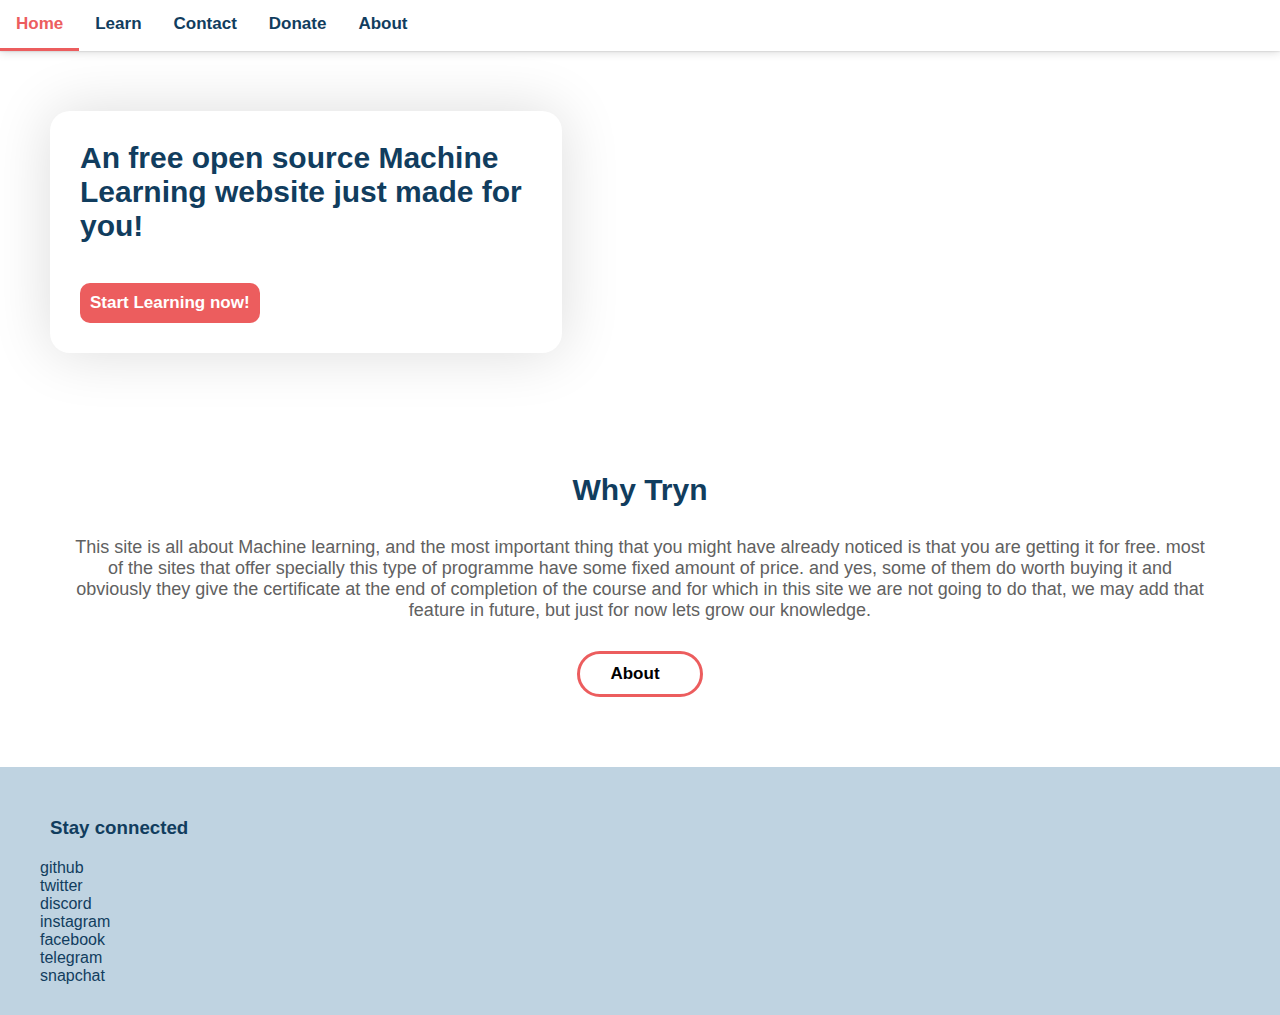
==== index.html @ d78117bd "created new files on section learn." ====
<!DOCTYPE html>
<html>
<head>

<title>ML</title>    
<meta name="viewport" content="width=device-width, initial-scale=1">
<link rel="stylesheet" href="style.css" >
<link rel="stylesheet" href="https://cdnjs.cloudflare.com/ajax/libs/font-awesome/5.15.3/css/all.min.css" integrity="sha512-iBBXm8fW90+nuLcSKlbmrPcLa0OT92xO1BIsZ+ywDWZCvqsWgccV3gFoRBv0z+8dLJgyAHIhR35VZc2oM/gI1w==" crossorigin="anonymous" />

</head>
<body>

<div class="topnav" id="myTopnav">
  <a href="#home"><b>Home</b></a>
  <a href="#"><b>Learn</b></a>
  <a href="#"><b>Contact</b></a>
  <a href="#"><b>Donate</b></a>
  <a href="#"><b>About</b></a>
</div>    

<div id="mySidenav" class="sidenav">
  <a href="javascript:void(0)" class="closebtn" onclick="closeNav()">&times;</a>
  <a href="#home">Home</a>
  <a href="#">Learn</a>
  <a href="#">Contact</a>
  <a href="#">Donate</a>
  <a href="#">About</a>
</div>

<div class="hidenav" >
    <div class="navContainer">
        <div class="nav" style="width:40%">
            <span class="handburger" style="font-size:30px;cursor:pointer;color:#223d55" onclick="openNav()">&#9776;</span>
        </div>
        <div class="logoname" style="width:60%">
            <h2 style="color: #223d55" >TRYN</h2>
        </div>
    </div>
</div>

<div class="welcome-image">
    <img src="ml.jpeg" >
</div>

<div class="welcome-section" >
    <div class="landing-container" >
        <h1>An free open source Machine Learning website just made for you!</h1>
        <button class="start-learning-button" ><b>Start Learning now!</b></button>
    </div>
</div>

<br>
<div class="why-use-this-site" >
    <h1 style="color: #113d5e" class="why-tryn">Why Tryn</h1>
    <br>
    <p style="color: #616161;" class="why-try-reason">This site is all about Machine learning, and the most important thing that you might have already noticed is that you are getting it for free.
        
        most of the sites that offer specially this type of programme have some fixed amount of price.
        
        and yes, some of them do worth buying it and obviously they give the certificate at the end of completion of the course
        
        and for which in this site we are not going to do that, we may add that feature in future, but just for now
        
        lets grow our knowledge.
    </p>
    <button class="about-redirect-btn" ><b>About</b><span style="margin-left: 10px;"><i class="fas fa-arrow-right"></i></span></button>
</div>


<footer>
    <div class="stay-connected">
        <h3>Stay connected</h3>
    </div>
    <div class="social-media">
        <a href="https://www.github.com/ruthvik4215" class="sm" ><span style="margin-right: 10px;margin-top:10px;"><i class="fab fa-github"></i></span>github<br></a>
        <a href="https://www.twitter.com/Ruthvik_Bemidi" class="sm" ><span style="margin-right: 10px;margin-top:10px;"><i class="fab fa-twitter"></i></span>twitter<br></a>
        <a href="https://www.discord.com/Ruthvik#6965" class="sm" ><span style="margin-right: 10px;"><i class="fab fa-discord"></i></span>discord<br></a>
        <a href="https://www.instagram.com/ruthvik.b_" class="sm" ><span style="margin-right: 10px;"><i class="fab fa-instagram"></i></span>instagram<br></a>
        <a href="https://www.facebook.com/ruthvik-bemidi" class="sm" ><span style="margin-right: 10px;"><i class="fab fa-facebook"></i></span>facebook<br></a>
        <a href="https://t.me/joinchat/ExWai4T7HOZetkMJ" class="sm" ><span style="margin-right: 10px;"><i class="fab fa-telegram"></i></span>telegram<br></a>
        <a href="https://www.snapchat.com/ruthvik4215" class="sm" ><span style="margin-right: 10px;"><i class="fab fa-snapchat"></i></span>snapchat<br></a>
    </div>
</footer>

<script src="index.js" >
</script>
   
</body>
</html>
---- style.css ----
* {
  margin: 0;
  box-sizing: border-box;
}

body {
  font-family: "Lato", sans-serif;
}

a {
    outline: none;
    -webkit-tap-highlight-color: transparent;
    text-decoration: none;
}

.topnav {
  overflow: hidden;
  background-color: white;
  box-shadow: 0 0px 2px 0 rgba(0,0,0,0.19), 0 0px 10px 0 rgba(0,0,0,0.19);
}

.topnav a {
  float: left;
  display: block;
  color: #113d5e;
  text-align: center;
  padding: 14px 16px;
  text-decoration: none;
  font-size: 17px;
}

.topnav a:hover {
    border-bottom: 3px solid #ec5d5e;
    color: #ec5d5e;
}

.sidenav {
  height: 100%;
  width: 0;
  position: fixed;
  z-index: 1;
  top: 0;
  left: 0;
  background-color: #111;
  overflow-x: hidden;
  transition: 0.5s;
  padding-top: 60px;
}

.sidenav a {
  padding: 18px 8px 8px 32px;
  outline: none;
  -webkit-tap-highlight-color: transparent;
  text-decoration: none;
  font-size: 25px;
  color: #818181;
  display: block;
  transition: 0.3s;
}

.sidenav a:hover {
  color: #f1f1f1;
}

.sidenav .closebtn {
  position: absolute;
  outline: none;
  -webkit-tap-highlight-color: transparent;
  top: 0;
  right: 25px;
  font-size: 36px;
  margin-left: 50px;
}

.hidenav {
    display: none;
}

.navContainer {
    display: flex;
    padding: 5px;

}

.nav {
    display: none;
    outline: none;
    -webkit-tap-highlight-color: transparent;
    display:inline-block;
}

.welcome-image {
  display: none;
}

.welcome-section {
    padding-top: 10px;
}

.landing-container {
    width: 40%;
    margin : 100px;
    color: #113d5e;
    padding: 100px;
    box-shadow: 0 0px 0px 0 rgba(0,0,0,0.19), 0 0px 60px 0 rgba(0,0,0,0.14);
    border-radius: 20px;
}


button {
    outline: none;
    -webkit-tap-highlight-color: transparent;
    border:none;
}

.start-learning-button {
    margin-top: 40px;
    background-color: #ec5d5e;
    border-radius: 10px;
    padding: 10px;
    border: none;
    color: white;
    font-size: 17px;
    cursor: pointer;
    transition-duration: 0.4s;
}

.start-learning-button:hover, .start-learning-button::after {
  color: #ec5d5e;
  padding: 7px;
  border: 3.5px solid #ec5d5e;
  background-color: white;
}

.why-use-this-site {
  text-align: center;
  font-family: Roboto, sans-serif;
  margin-top: 20px;
  padding: 40px;
  height: 250px;
}

.why-tryn {
  margin: 12px;
  font-size: 30px;
}

.why-try-reason {
  font-size: 18px;
  margin-left: 50px;
  margin-right: 50px;
}

.about-redirect-btn {
  margin: 30px;
  background-color: white;
  font-size: 17px;
  cursor: pointer;
  transition-duration: 0.4s;
  border-radius: 50px;
  padding-left: 20px;
  padding: 10px 30px 10px 30px;
  border: 3px solid #ec5d5e;
}

.about-redirect-btn:hover, .about-redirect-btn::after {
  color: white;
  background-color: #ec5d5e;
}

.stay-connected {
  padding: 20px;
  color: #113d5e;
}

.sm {
  color: #113d5e;
  margin-top: 15px;
  cursor: pointer;
  transition-duration: 0.2s;
}

.sm:hover, .sm::after {
  color: white;
}

@media screen and (max-height: 450px) {
  .sidenav {padding-top: 15px;}
  .sidenav a {font-size: 18px;}
}

@media screen and (max-width: 600px) {
    .nav {
        display: block;
        outline: none;
        -webkit-tap-highlight-color: transparent;

    }

    .topnav {
        display: none;
    }

    .hidenav {
        display: block;
    }

    .welcome-image {
      display: block;
      width: 100%;
      height: 100%;
    }

    img {
      width: 100%;
      height: 100%;
      margin-bottom: -30px;
    }

    .welcome-section {
        width: 100%;
        background-image: none;
        height: 90%;
        display: block;
    }

    .landing-container {
        font-size: 12px;
        margin: 20px;
        width: 90%;
        padding: 20px;
    }

    .why-use-this-site {
      padding: 15px;
      border-radius: 10px;
      box-shadow: 0 0px 0px 0 rgba(0, 0, 0, 0.19), 0 0px 60px 0 rgba(0, 0, 0, 0.14);
      margin: 15px;
      height: 100%;
    }

    .why-tryn {
      font-size: 31px;
    }

    .why-try-reason {
      font-size: 16px;
      margin-left: 10px;
      margin-right: 10px;
    }

    .about-redirect-btn {
      margin-top: 25px;
      cursor: pointer;
      padding: 10px 35px 10px 35px;
    }

    .stay-connected {
      width: 90%;
    }
}

footer {
  background-color: #bfd3e1;
  margin-top: 20px;
  height: 100%;
  padding: 30px;
}

@media screen and (min-width: 601px) {
  .landing-container {
    padding: 30px;
    margin: 50px;
    font-size: 15px;
    width: 60%;
  }

  .welcome-section {
    background-size: 150% 150%;
  }

  .why-use-this-site {
    height: 100%;
    width: 100%;
    padding: 20px;
  }
}

@media screen and (min-width: 1000px) {
  .landing-container {
    width: 40%;
  }
}
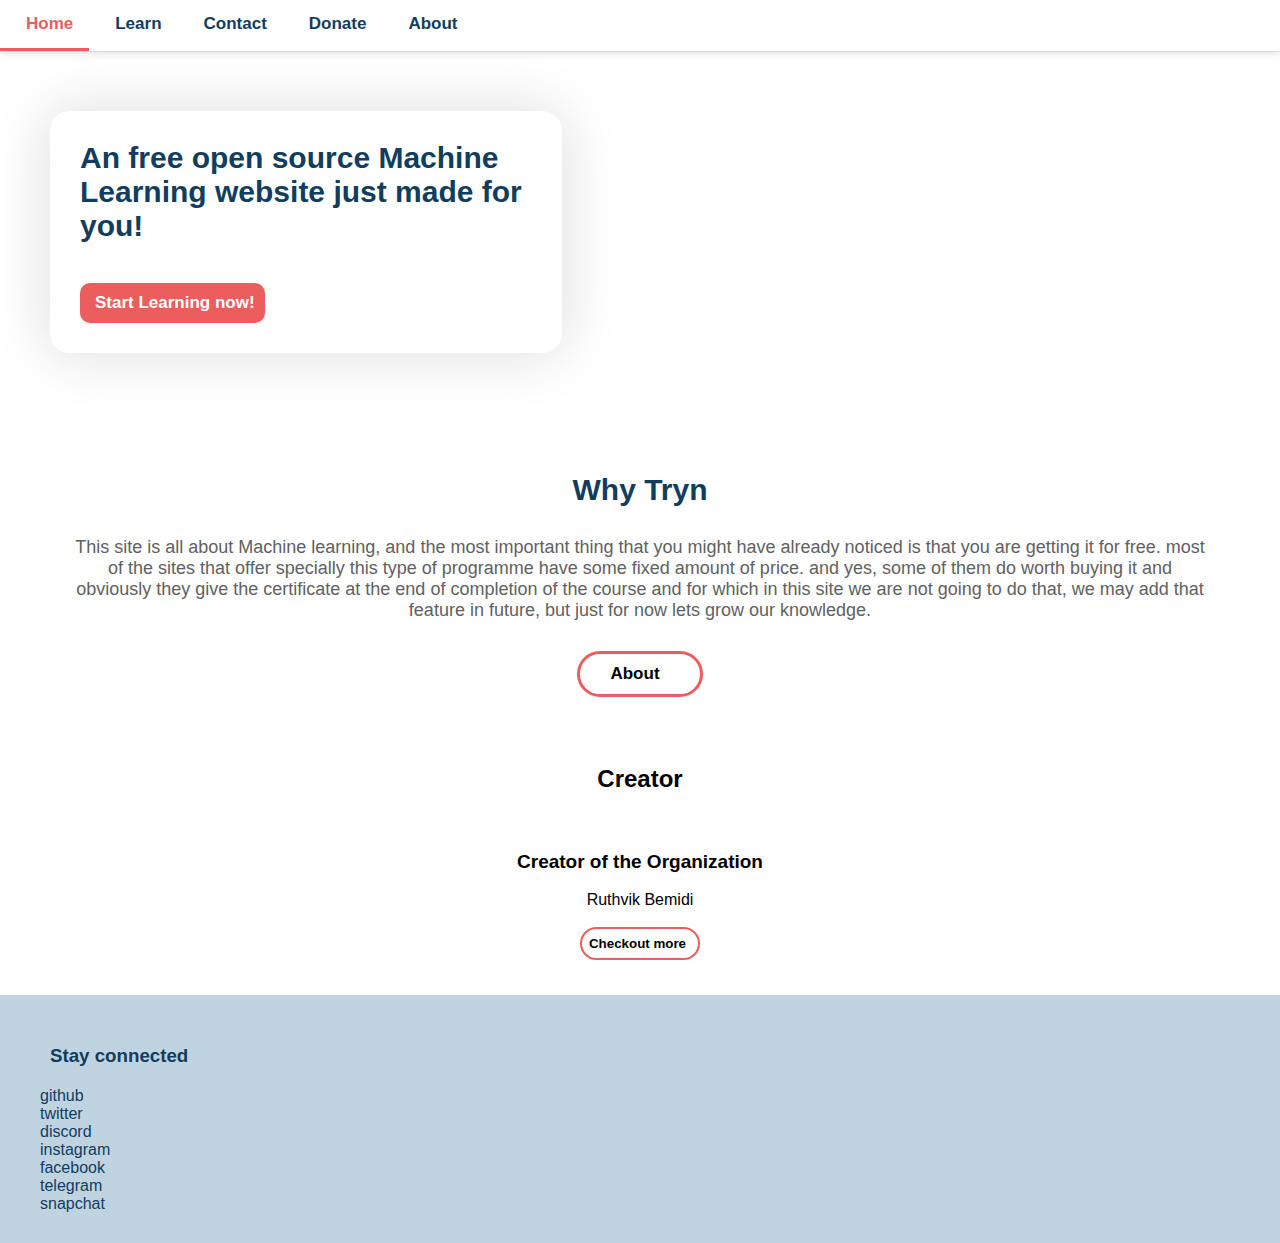
==== commit 389fc53a: "created new files in section learn." ====
--- a/index.html
+++ b/index.html
@@ -11,20 +11,76 @@
 <body>
 
 <div class="topnav" id="myTopnav">
-  <a href="#home"><b>Home</b></a>
-  <a href="#"><b>Learn</b></a>
-  <a href="#"><b>Contact</b></a>
-  <a href="#"><b>Donate</b></a>
-  <a href="#"><b>About</b></a>
+  <a href="#home">
+      <span style="margin-right: 10px;" >
+          <i class="fas fa-home"></i>
+      </span>
+      <b>Home</b>
+  </a>
+  <a href="whatisml.html">
+      <span style="margin-right: 10px;" >
+          <i class="fas fa-graduation-cap"></i>
+      </span>
+      <b>Learn</b>
+    </a>
+  <a href="#">
+      <span style="margin-right: 10px;" >
+          <i class="fas fa-users"></i>
+      </span>
+      <b>Contact</b>
+    </a>
+  <a href="#">
+      <span style="margin-right: 10px;" >
+          <i class="fas fa-hand-holding-usd"></i>
+      </span>
+      <b>Donate</b>
+    </a>
+  <a href="#">
+      <span style="margin-right: 10px;" >
+          <i class="fas fa-info-circle"></i>
+      </span>
+      <b>About</b>
+    </a>
 </div>    
 
 <div id="mySidenav" class="sidenav">
   <a href="javascript:void(0)" class="closebtn" onclick="closeNav()">&times;</a>
-  <a href="#home">Home</a>
-  <a href="#">Learn</a>
-  <a href="#">Contact</a>
-  <a href="#">Donate</a>
-  <a href="#">About</a>
+  <a href="#home">
+      <span style="margin-right: 10px;" >
+          <i class="fas fa-home"></i>
+      </span>
+      <b>Home</b>
+    </a>
+  <a href="whatisml.html">
+      <span style="margin-right: 10px;" >
+          <i class="fas fa-graduation-cap"></i>
+      </span>
+      <b>Learn</b>
+    </a>
+  <a href="#">
+      <span style="margin-right: 10px;" >
+          <i class="fas fa-envelope"></i>
+      </span>
+      <b>Contact</b>
+    </a>
+  <a href="#">
+      <span style="margin-right: 10px;" >
+          <i class="fas fa-hand-holding-usd"></i>
+      </span>
+      <b>Donate</b>
+    </a>
+  <a href="#" >
+    <span style="margin-right: 10px;" >
+        <i class="fas fa-users-cog"></i>
+    </span>
+    <b>Team</b>
+  </a>
+  <a href="#">
+      <span style="margin-right: 10px;" >
+          <i class="fas fa-info-circle"></i>
+      </span>
+      <b>About</b>
+    </a>
 </div>
 
 <div class="hidenav" >
@@ -45,7 +101,14 @@
 <div class="welcome-section" >
     <div class="landing-container" >
         <h1>An free open source Machine Learning website just made for you!</h1>
-        <button class="start-learning-button" ><b>Start Learning now!</b></button>
+        <a href="whatisml.html" >
+            <button class="start-learning-button" >
+                <span style="margin-right:5px;" >
+                    <i class="fas fa-graduation-cap"></i>
+                </span>
+                <b>Start Learning now!</b>
+            </button>
+        </a>
     </div>
 </div>
 
@@ -64,6 +127,25 @@
         lets grow our knowledge.
     </p>
     <button class="about-redirect-btn" ><b>About</b><span style="margin-left: 10px;"><i class="fas fa-arrow-right"></i></span></button>
+</div>
+
+<br>
+<h2 style="text-align: center;" >Creator</h2>
+<br>
+
+<div class="creator">
+    <div class="creator-info">
+        <h2 style="font-size: 19px;margin-top: 10px;" >Creator of the Organization</h2>
+        <br>
+        <p style="font-size: 16px;" >Ruthvik Bemidi</p>
+        <br>
+        <button class="creator-button" >
+            Checkout more
+            <span style="margin-left: 5px;" >
+                <i class="fas fa-angle-double-right"></i>
+            </span>
+        </button>
+    </div>
 </div>
 
 
--- a/style.css
+++ b/style.css
@@ -11,12 +11,14 @@
     outline: none;
     -webkit-tap-highlight-color: transparent;
     text-decoration: none;
+    cursor: pointer;
 }
 
 .topnav {
   overflow: hidden;
   background-color: white;
   box-shadow: 0 0px 2px 0 rgba(0,0,0,0.19), 0 0px 10px 0 rgba(0,0,0,0.19);
+  cursor: pointer;
 }
 
 .topnav a {
@@ -27,11 +29,13 @@
   padding: 14px 16px;
   text-decoration: none;
   font-size: 17px;
+  cursor: pointer;
 }
 
 .topnav a:hover {
     border-bottom: 3px solid #ec5d5e;
     color: #ec5d5e;
+    cursor: pointer;
 }
 
 .sidenav {
@@ -41,7 +45,7 @@
   z-index: 1;
   top: 0;
   left: 0;
-  background-color: #111;
+  background-color: #000220;
   overflow-x: hidden;
   transition: 0.5s;
   padding-top: 60px;
@@ -54,6 +58,7 @@
   text-decoration: none;
   font-size: 25px;
   color: #818181;
+  font-size: 20px;
   display: block;
   transition: 0.3s;
 }
@@ -111,6 +116,7 @@
     outline: none;
     -webkit-tap-highlight-color: transparent;
     border:none;
+    cursor: pointer;
 }
 
 .start-learning-button {
@@ -184,6 +190,28 @@
   color: white;
 }
 
+.creator {
+  margin: 15px;
+  padding: 15px;
+  box-shadow: 0 0px 0px 0 rgba(0,0,0,0.19), 0 0px 60px 0 rgba(0,0,0,0.14);
+  border-radius: 10px;
+  text-align: center;
+}
+
+.creator-button {
+  border-radius: 50px;
+  padding: 7px;
+  background-color:white;
+  border:2px solid #ec5d5e;
+  font-weight: bold;
+}
+
+.creator-button:hover, .creator-button::after {
+  background-color: #ec5d5e;
+  color: white;
+}
+
+
 @media screen and (max-height: 450px) {
   .sidenav {padding-top: 15px;}
   .sidenav a {font-size: 18px;}
@@ -290,4 +318,8 @@
   .landing-container {
     width: 40%;
   }
+
+  .creator {
+    box-shadow: none;
+  }
 }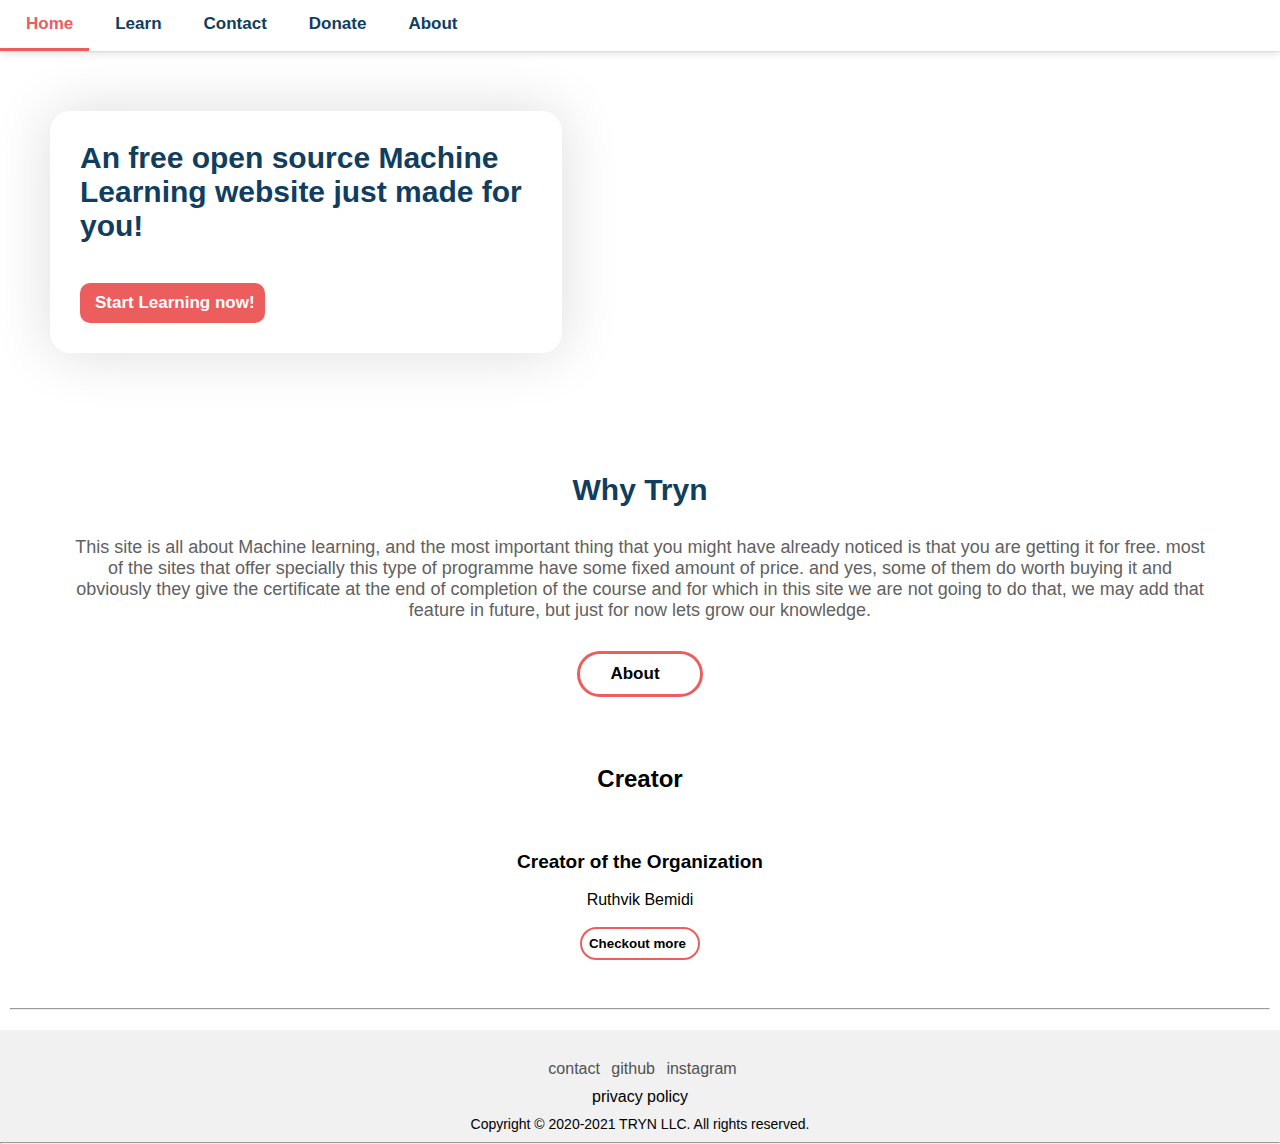
==== commit ca4f05c3: "modified some files in design." ====
--- a/index.html
+++ b/index.html
@@ -11,7 +11,7 @@
 <body>
 
 <div class="topnav" id="myTopnav">
-  <a href="#home">
+  <a href="index.html">
       <span style="margin-right: 10px;" >
           <i class="fas fa-home"></i>
       </span>
@@ -45,7 +45,7 @@
 
 <div id="mySidenav" class="sidenav">
   <a href="javascript:void(0)" class="closebtn" onclick="closeNav()">&times;</a>
-  <a href="#home">
+  <a href="index.html">
       <span style="margin-right: 10px;" >
           <i class="fas fa-home"></i>
       </span>
@@ -148,21 +148,44 @@
     </div>
 </div>
 
+<br>
+<hr style="margin: 0px 10px 0px 10px;" >
 
 <footer>
-    <div class="stay-connected">
-        <h3>Stay connected</h3>
+
+    <div class="footer-text" style="text-align: center;" >
+        <div class="footer-text-links">
+            <a href="#contact" style="margin-right: 7px;" class="footer-text-link-contact" >
+                <span style="margin-right: 5px;" >
+                    <i class="fas fa-envelope" ></i>
+                </span>
+                contact
+            </a>
+            <a href="https://www.github.com/ruthvik4215" style="margin-right: 7px;" class="footer-text-link-github" >
+                <span>
+                    <i class="fab fa-github" ></i>
+                </span>
+                github
+            </a>
+            <a href="https://www.instagram.com/ruthvik.b_" class="footer-text-link-instagram" >
+                <span>
+                    <i class="fab fa-instagram" ></i>
+                </span>
+                instagram
+            </a>
+        </div>
+        <div class="footer-privacy-policy" style="margin-top: 10px;" >
+            <a>privacy policy</a>
+        </div>
+        <div class="footer-copyrights" style="margin-top: 10px;margin-bottom: -20px;font-size: 14px;" >
+            <p>Copyright © 2020-2021 TRYN LLC. All rights reserved.</p>
+        </div>
     </div>
-    <div class="social-media">
-        <a href="https://www.github.com/ruthvik4215" class="sm" ><span style="margin-right: 10px;margin-top:10px;"><i class="fab fa-github"></i></span>github<br></a>
-        <a href="https://www.twitter.com/Ruthvik_Bemidi" class="sm" ><span style="margin-right: 10px;margin-top:10px;"><i class="fab fa-twitter"></i></span>twitter<br></a>
-        <a href="https://www.discord.com/Ruthvik#6965" class="sm" ><span style="margin-right: 10px;"><i class="fab fa-discord"></i></span>discord<br></a>
-        <a href="https://www.instagram.com/ruthvik.b_" class="sm" ><span style="margin-right: 10px;"><i class="fab fa-instagram"></i></span>instagram<br></a>
-        <a href="https://www.facebook.com/ruthvik-bemidi" class="sm" ><span style="margin-right: 10px;"><i class="fab fa-facebook"></i></span>facebook<br></a>
-        <a href="https://t.me/joinchat/ExWai4T7HOZetkMJ" class="sm" ><span style="margin-right: 10px;"><i class="fab fa-telegram"></i></span>telegram<br></a>
-        <a href="https://www.snapchat.com/ruthvik4215" class="sm" ><span style="margin-right: 10px;"><i class="fab fa-snapchat"></i></span>snapchat<br></a>
-    </div>
+
 </footer>
+<hr>
+
+
 
 <script src="index.js" >
 </script>
--- a/style.css
+++ b/style.css
@@ -211,6 +211,48 @@
   color: white;
 }
 
+.footer {
+  text-align: center;
+  display: flex;
+  margin: 5px;
+  background-color: #f1f1f1;
+}
+
+.footer-text-link-contact {
+  opacity: 0.8;
+  color: #292929;
+  transition-duration: 0.4s;
+}
+
+.footer-text-link-contact:hover, .footer-text-link-contact::after {
+  color: black;
+  font-weight: bold;
+}
+
+.footer-text-link-github {
+  opacity: 0.8;
+  color: #292929;
+  transition-duration: 0.4s;
+}
+
+.footer-text-link-github:hover,
+.footer-text-link-github::after {
+  color: black;
+  font-weight: bold;
+}
+
+.footer-text-link-instagram {
+  opacity: 0.8;
+  color: #292929;
+  transition-duration: 0.4s;
+}
+
+.footer-text-link-instagram:hover,
+.footer-text-link-instagram::after {
+  color: black;
+  font-weight: bold;
+}
+
 
 @media screen and (max-height: 450px) {
   .sidenav {padding-top: 15px;}
@@ -289,7 +331,7 @@
 }
 
 footer {
-  background-color: #bfd3e1;
+  background-color: #f1f1f1;
   margin-top: 20px;
   height: 100%;
   padding: 30px;
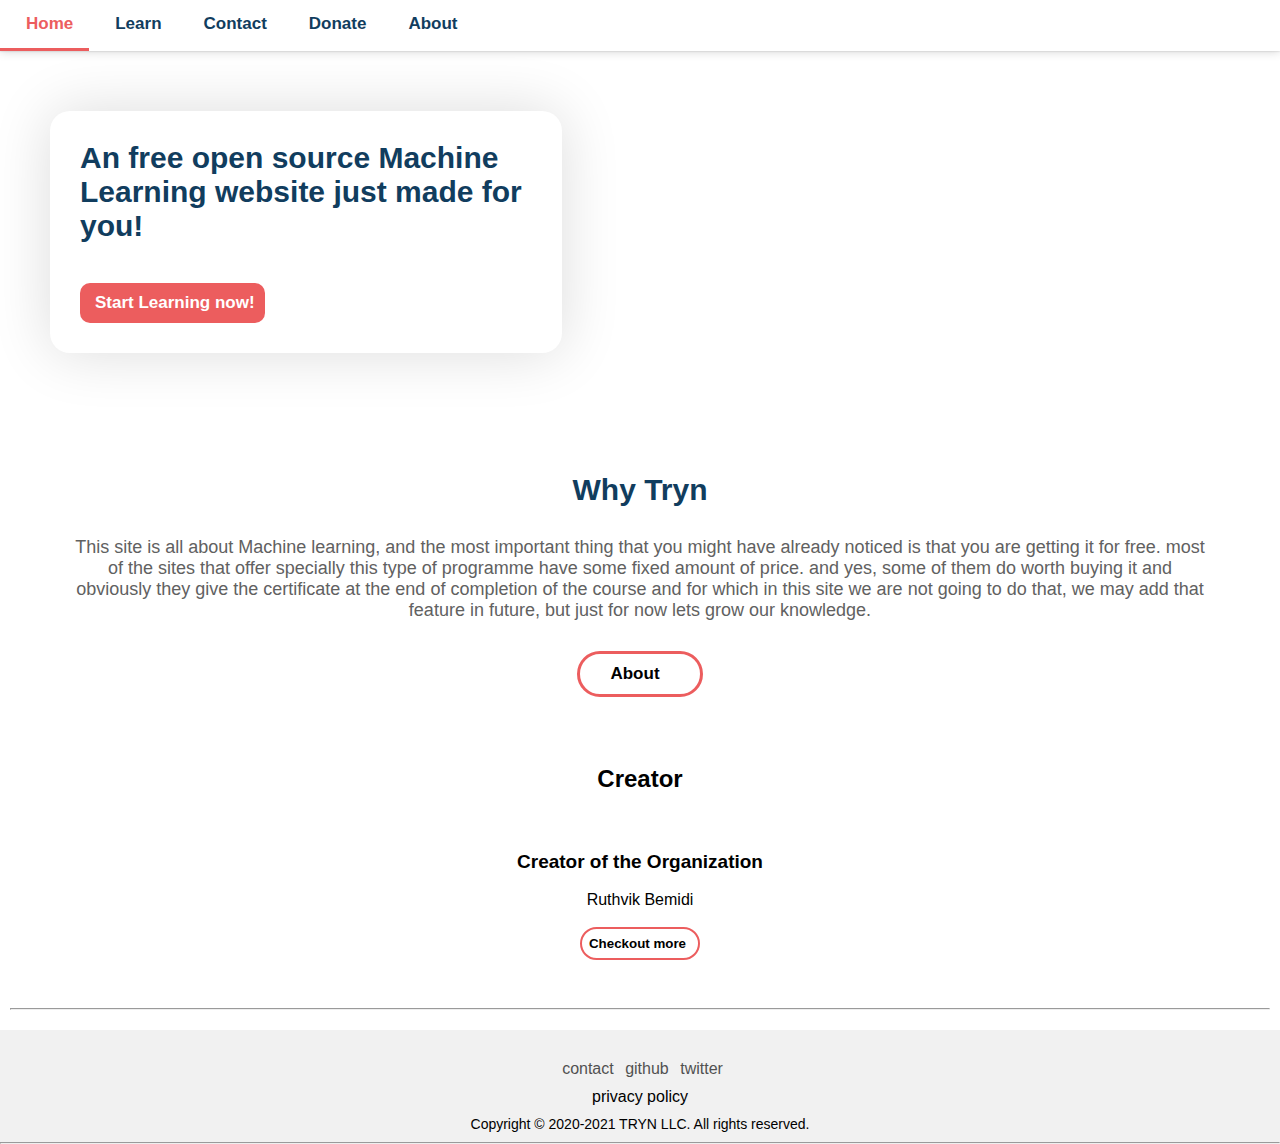
==== commit 441c7f03: "removed the instagram account from the social media page, and added twitter added." ====
--- a/index.html
+++ b/index.html
@@ -167,11 +167,11 @@
                 </span>
                 github
             </a>
-            <a href="https://www.instagram.com/ruthvik.b_" class="footer-text-link-instagram" >
+            <a href="https://www.twitter.com/Ruthvik_Bemidi" class="footer-text-link-instagram" >
                 <span>
-                    <i class="fab fa-instagram" ></i>
+                    <i class="fab fa-twitter" ></i>
                 </span>
-                instagram
+                twitter
             </a>
         </div>
         <div class="footer-privacy-policy" style="margin-top: 10px;" >
